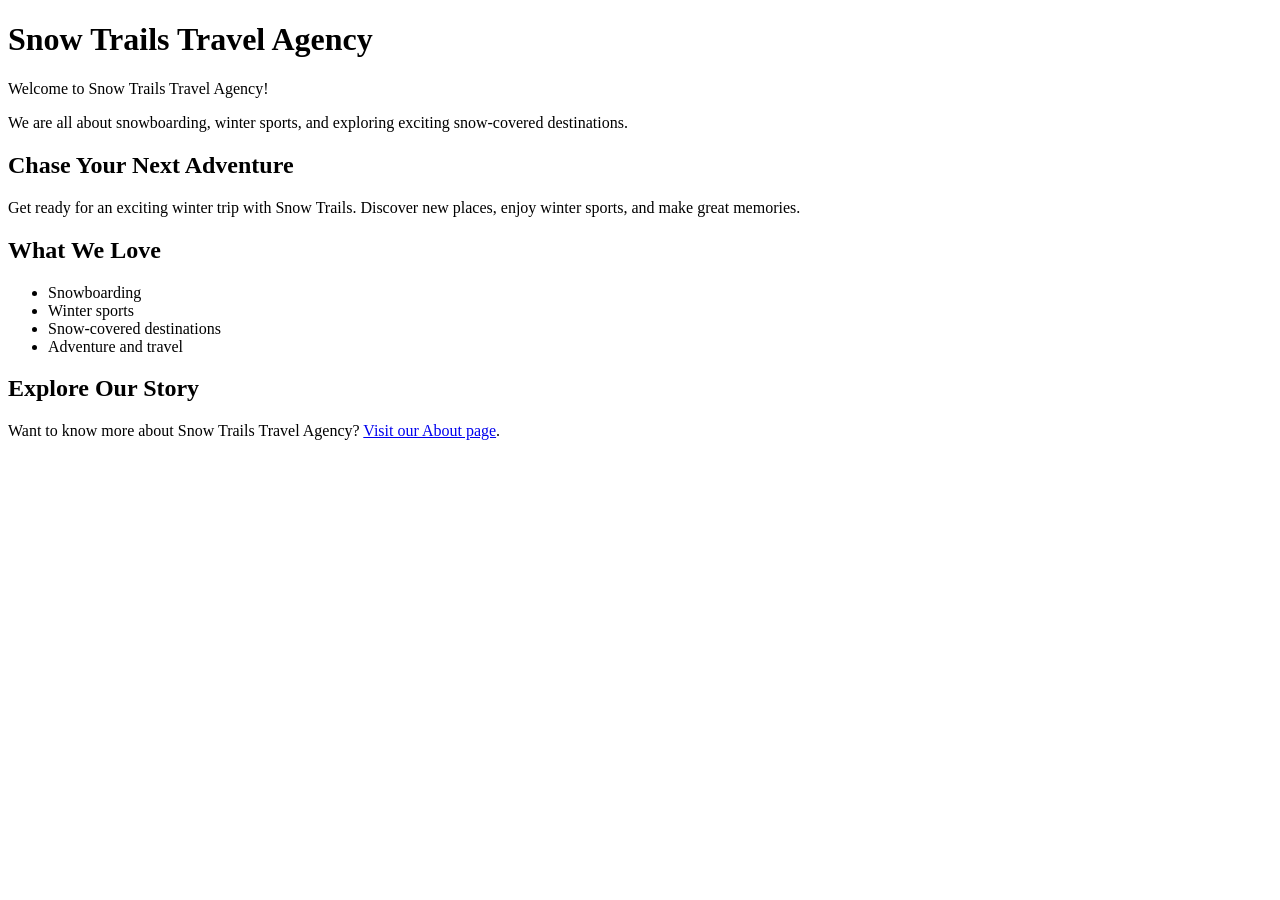
==== index.html @ 4f1bb87a "added home page and about page" ====
<!DOCTYPE html>
<html lang="en">
<head>
    <meta charset="UTF-8">
    <meta name="viewport" content="width=device-width, initial-scale=1.0">
    <title>Snow Trails Travel Agency</title>
</head>
<body>

    <h1>Snow Trails Travel Agency</h1>

    <p>Welcome to Snow Trails Travel Agency!</p>

    <p>
        We are all about snowboarding, winter sports, and exploring
        exciting snow-covered destinations.
    </p>

    <h2>Chase Your Next Adventure</h2>

    <p>
        Get ready for an exciting winter trip with Snow Trails.
        Discover new places, enjoy winter sports, and make great memories.
    </p>

    <h2>What We Love</h2>

    <ul>
        <li>Snowboarding</li>
        <li>Winter sports</li>
        <li>Snow-covered destinations</li>
        <li>Adventure and travel</li>
    </ul>

    <h2>Explore Our Story</h2>

    <p>
        Want to know more about Snow Trails Travel Agency?
        <a href="about.html">Visit our About page</a>.
    </p>

</body>
</html>
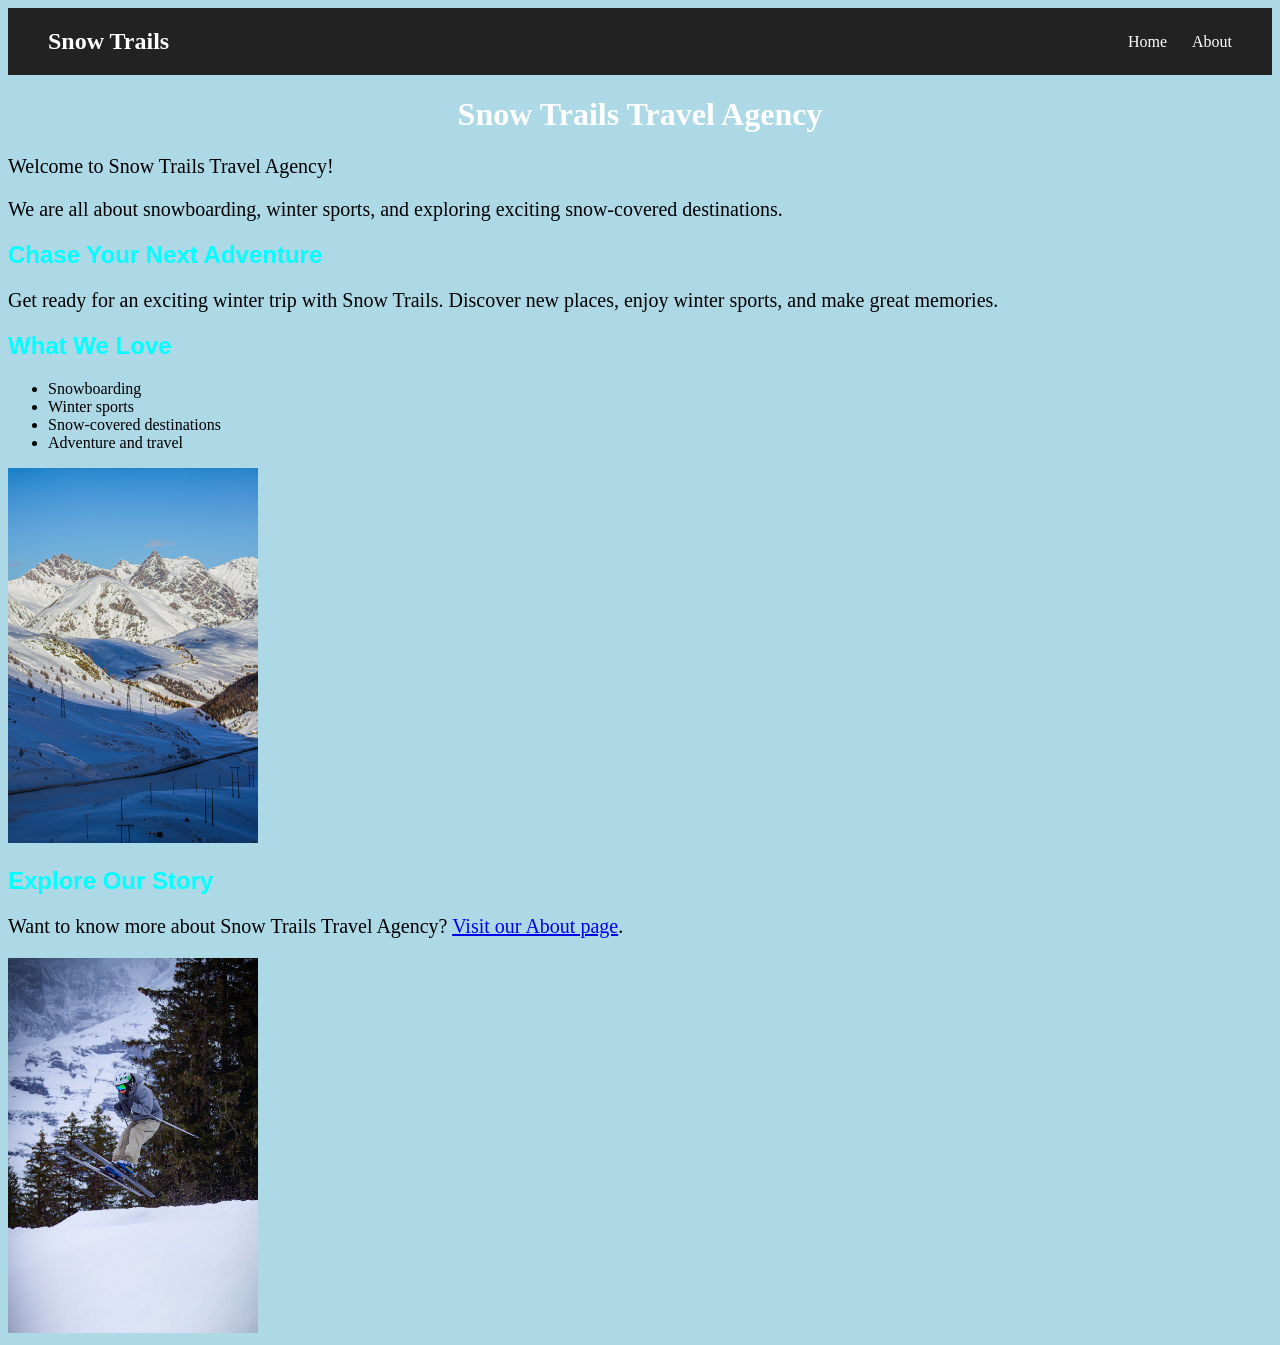
==== commit 4e5d914b: "added css style" ====
--- a/index.html
+++ b/index.html
@@ -6,6 +6,16 @@
     <title>Snow Trails Travel Agency</title>
 </head>
 <body>
+    <nav>
+  <div class="logo">Snow Trails</div>
+
+  <div class="links">
+    <a href="index.html">Home</a>
+    <a href="about.html">About</a>
+  </div>
+</nav>
+
+    <link rel="stylesheet" href="style.css">
 
     <h1>Snow Trails Travel Agency</h1>
 
@@ -32,6 +42,8 @@
         <li>Adventure and travel</li>
     </ul>
 
+    <img src="pexels-fede-arna-6239970.jpg" width="250"
+    </p>
     <h2>Explore Our Story</h2>
 
     <p>
@@ -39,5 +51,6 @@
         <a href="about.html">Visit our About page</a>.
     </p>
 
+    <img src="pexels-sajad-20375491.jpg" width ="250"
 </body>
 </html>
--- a/style.css
+++ b/style.css
@@ -0,0 +1,46 @@
+body {
+  background-color: lightblue;
+
+}
+
+h1 {
+  color: white;
+  text-align: center;
+}
+
+p {
+  font-family: verdana;
+  font-size: 20px;
+}
+
+h2 {
+  font-family: arial;
+  color: cyan;
+}
+nav {
+  display: flex;
+  justify-content: space-between;
+  align-items: center;
+  padding: 20px 40px;
+  background: #222;
+}
+
+.logo {
+  color: white;
+  font-size: 24px;
+  font-weight: bold;
+}
+
+.links {
+  display: flex;
+  gap: 25px;
+}
+
+.links a {
+  color: white;
+  text-decoration: none;
+}
+
+.links a:hover {
+  color: #aaa;
+}
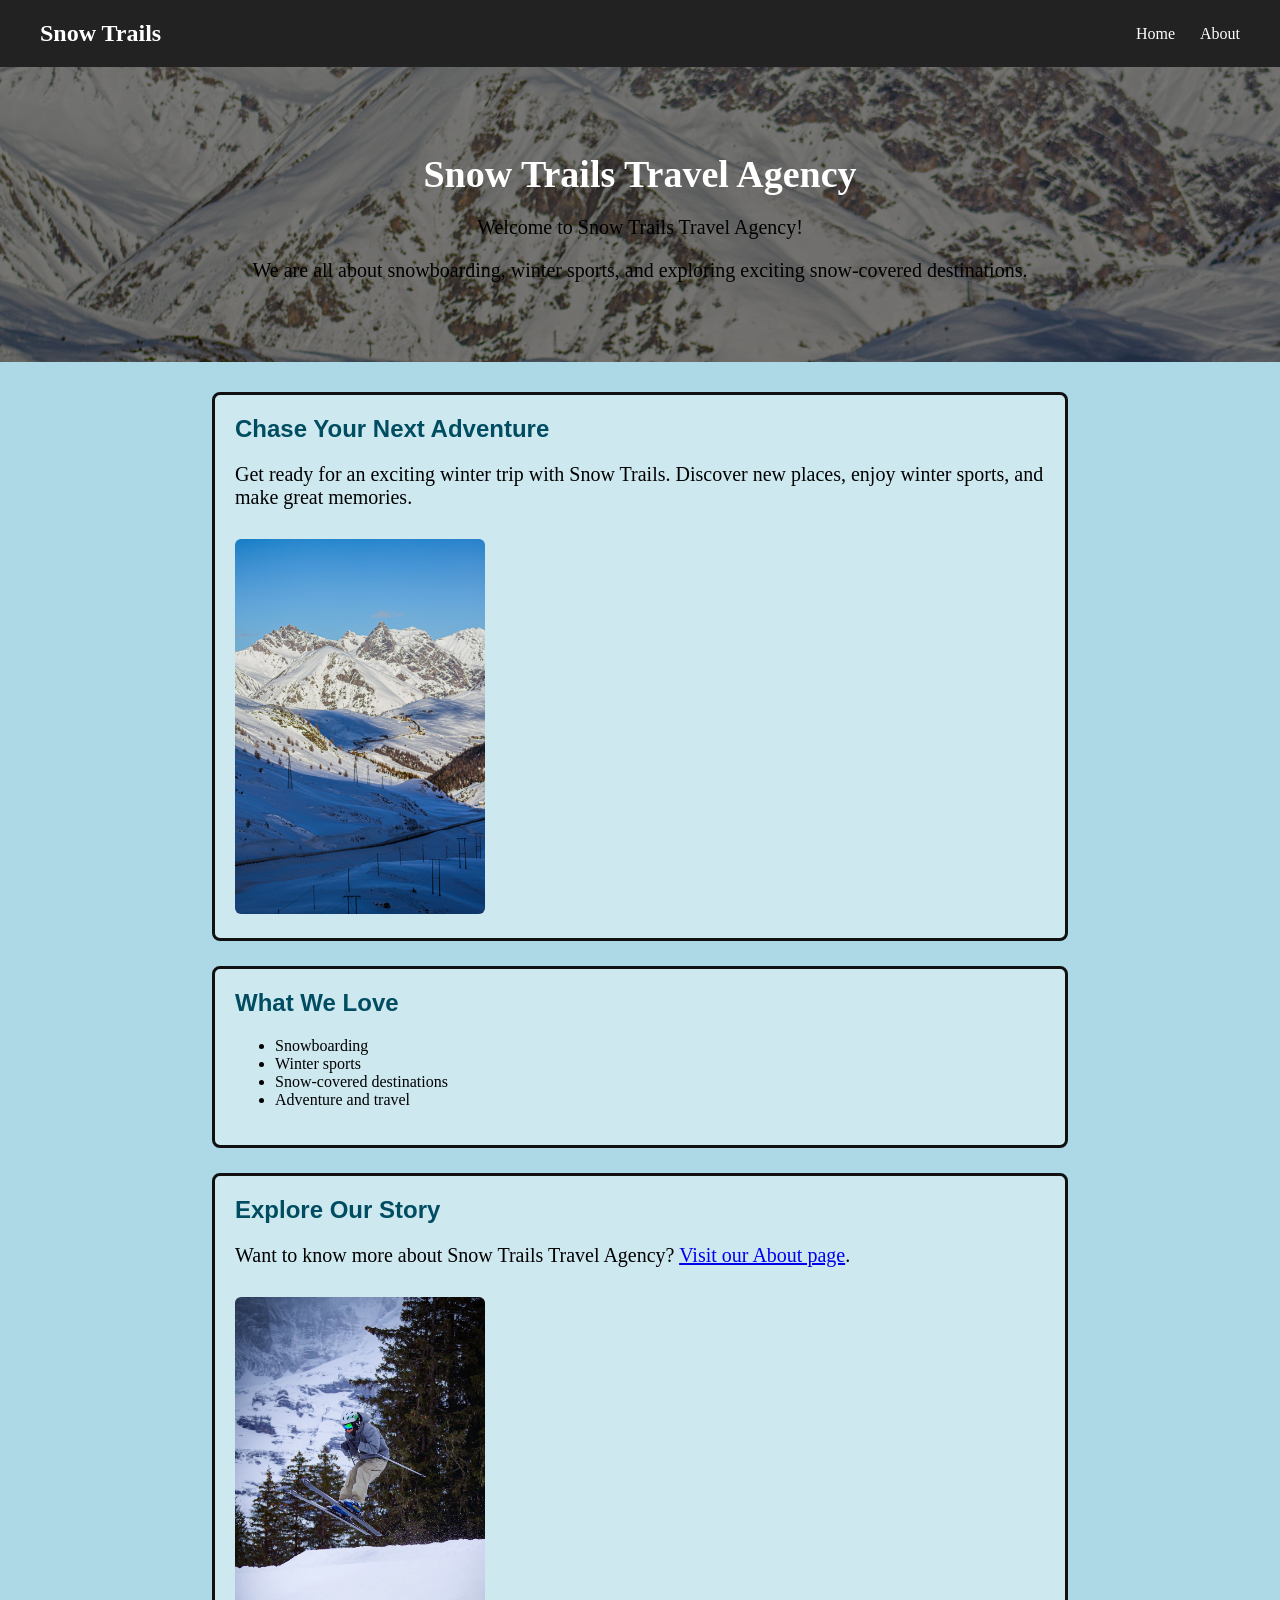
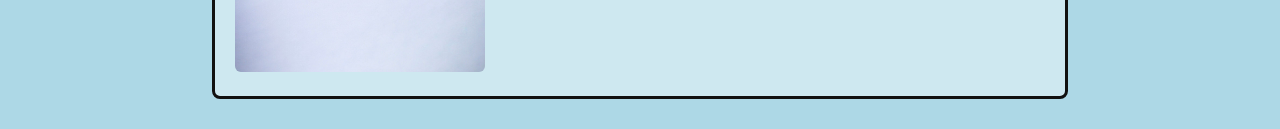
==== commit 50a86429: "lab 4 update use css box model, add background image and use css selectors" ====
--- a/index.html
+++ b/index.html
@@ -4,53 +4,58 @@
     <meta charset="UTF-8">
     <meta name="viewport" content="width=device-width, initial-scale=1.0">
     <title>Snow Trails Travel Agency</title>
+    <link rel="stylesheet" href="style.css">
 </head>
 <body>
+
     <nav>
-  <div class="logo">Snow Trails</div>
+      <div class="logo">Snow Trails</div>
+      <div class="links">
+        <a href="index.html">Home</a>
+        <a href="about.html">About</a>
+      </div>
+    </nav>
 
-  <div class="links">
-    <a href="index.html">Home</a>
-    <a href="about.html">About</a>
-  </div>
-</nav>
+    <!-- Task 3: Hero section using CSS background image -->
+    <header class="hero-banner">
+        <h1 id="hero-heading">Snow Trails Travel Agency</h1>
+        <p>Welcome to Snow Trails Travel Agency!</p>
+        <p>
+            We are all about snowboarding, winter sports, and exploring
+            exciting snow-covered destinations.
+        </p>
+    </header>
 
-    <link rel="stylesheet" href="style.css">
+    <main class="container">
+        <!-- Task 2: Styled with Box Model -->
+        <section class="card">
+            <h2>Chase Your Next Adventure</h2>
+            <p>
+                Get ready for an exciting winter trip with Snow Trails.
+                Discover new places, enjoy winter sports, and make great memories.
+            </p>
+            <img src="pexels-fede-arna-6239970.jpg" width="250" alt="Winter Sports">
+        </section>
 
-    <h1>Snow Trails Travel Agency</h1>
+        <section class="card">
+            <h2>What We Love</h2>
+            <ul>
+                <li>Snowboarding</li>
+                <li>Winter sports</li>
+                <li>Snow-covered destinations</li>
+                <li>Adventure and travel</li>
+            </ul>
+        </section>
 
-    <p>Welcome to Snow Trails Travel Agency!</p>
+        <section class="card">
+            <h2>Explore Our Story</h2>
+            <p>
+                Want to know more about Snow Trails Travel Agency?
+                <a href="about.html">Visit our About page</a>.
+            </p>
+            <img src="pexels-sajad-20375491.jpg" width="250" alt="Snow Mountain">
+        </section>
+    </main>
 
-    <p>
-        We are all about snowboarding, winter sports, and exploring
-        exciting snow-covered destinations.
-    </p>
-
-    <h2>Chase Your Next Adventure</h2>
-
-    <p>
-        Get ready for an exciting winter trip with Snow Trails.
-        Discover new places, enjoy winter sports, and make great memories.
-    </p>
-
-    <h2>What We Love</h2>
-
-    <ul>
-        <li>Snowboarding</li>
-        <li>Winter sports</li>
-        <li>Snow-covered destinations</li>
-        <li>Adventure and travel</li>
-    </ul>
-
-    <img src="pexels-fede-arna-6239970.jpg" width="250"
-    </p>
-    <h2>Explore Our Story</h2>
-
-    <p>
-        Want to know more about Snow Trails Travel Agency?
-        <a href="about.html">Visit our About page</a>.
-    </p>
-
-    <img src="pexels-sajad-20375491.jpg" width ="250"
 </body>
-</html>
+</html>
--- a/style.css
+++ b/style.css
@@ -1,6 +1,8 @@
+/* Original Base Styles */
 body {
   background-color: lightblue;
-
+  margin: 0;
+  padding: 0;
 }
 
 h1 {
@@ -17,6 +19,8 @@
   font-family: arial;
   color: cyan;
 }
+
+/* Original Nav Styles */
 nav {
   display: flex;
   justify-content: space-between;
@@ -36,11 +40,57 @@
   gap: 25px;
 }
 
+/* Task 1: Pseudo-class selector */
 .links a {
   color: white;
   text-decoration: none;
+  font-family: verdana;
 }
 
 .links a:hover {
   color: #aaa;
+}
+
+/* Task 3: Background Image & Additional Background Properties */
+.hero-banner {
+  background-image: linear-gradient(rgba(0, 0, 0, 0.5), rgba(0, 0, 0, 0.5)), url('pexels-fede-arna-6239970.jpg');
+  background-size: cover;
+  background-repeat: no-repeat;
+  background-position: center;
+  background-attachment: fixed;
+  padding: 60px 20px;
+  text-align: center;
+}
+
+/* Task 1: ID Selector */
+#hero-heading {
+  font-size: 38px;
+  margin-bottom: 15px;
+}
+
+/* Page Content Wrapper */
+.container {
+  width: 85%;
+  max-width: 900px;
+  margin: 30px auto;
+}
+
+/* Task 2: CSS Box Model (width, height, padding, margin, border) */
+.card {
+  width: 90%;
+  padding: 20px;
+  margin: 25px auto;
+  border: 3px solid #111;
+  background-color: rgba(255, 255, 255, 0.4);
+  border-radius: 8px;
+}
+
+.card h2 {
+  color: #004d61; /* Darker cyan for readability on light background */
+  margin-top: 0;
+}
+
+.card img {
+  border-radius: 6px;
+  margin-top: 10px;
 }
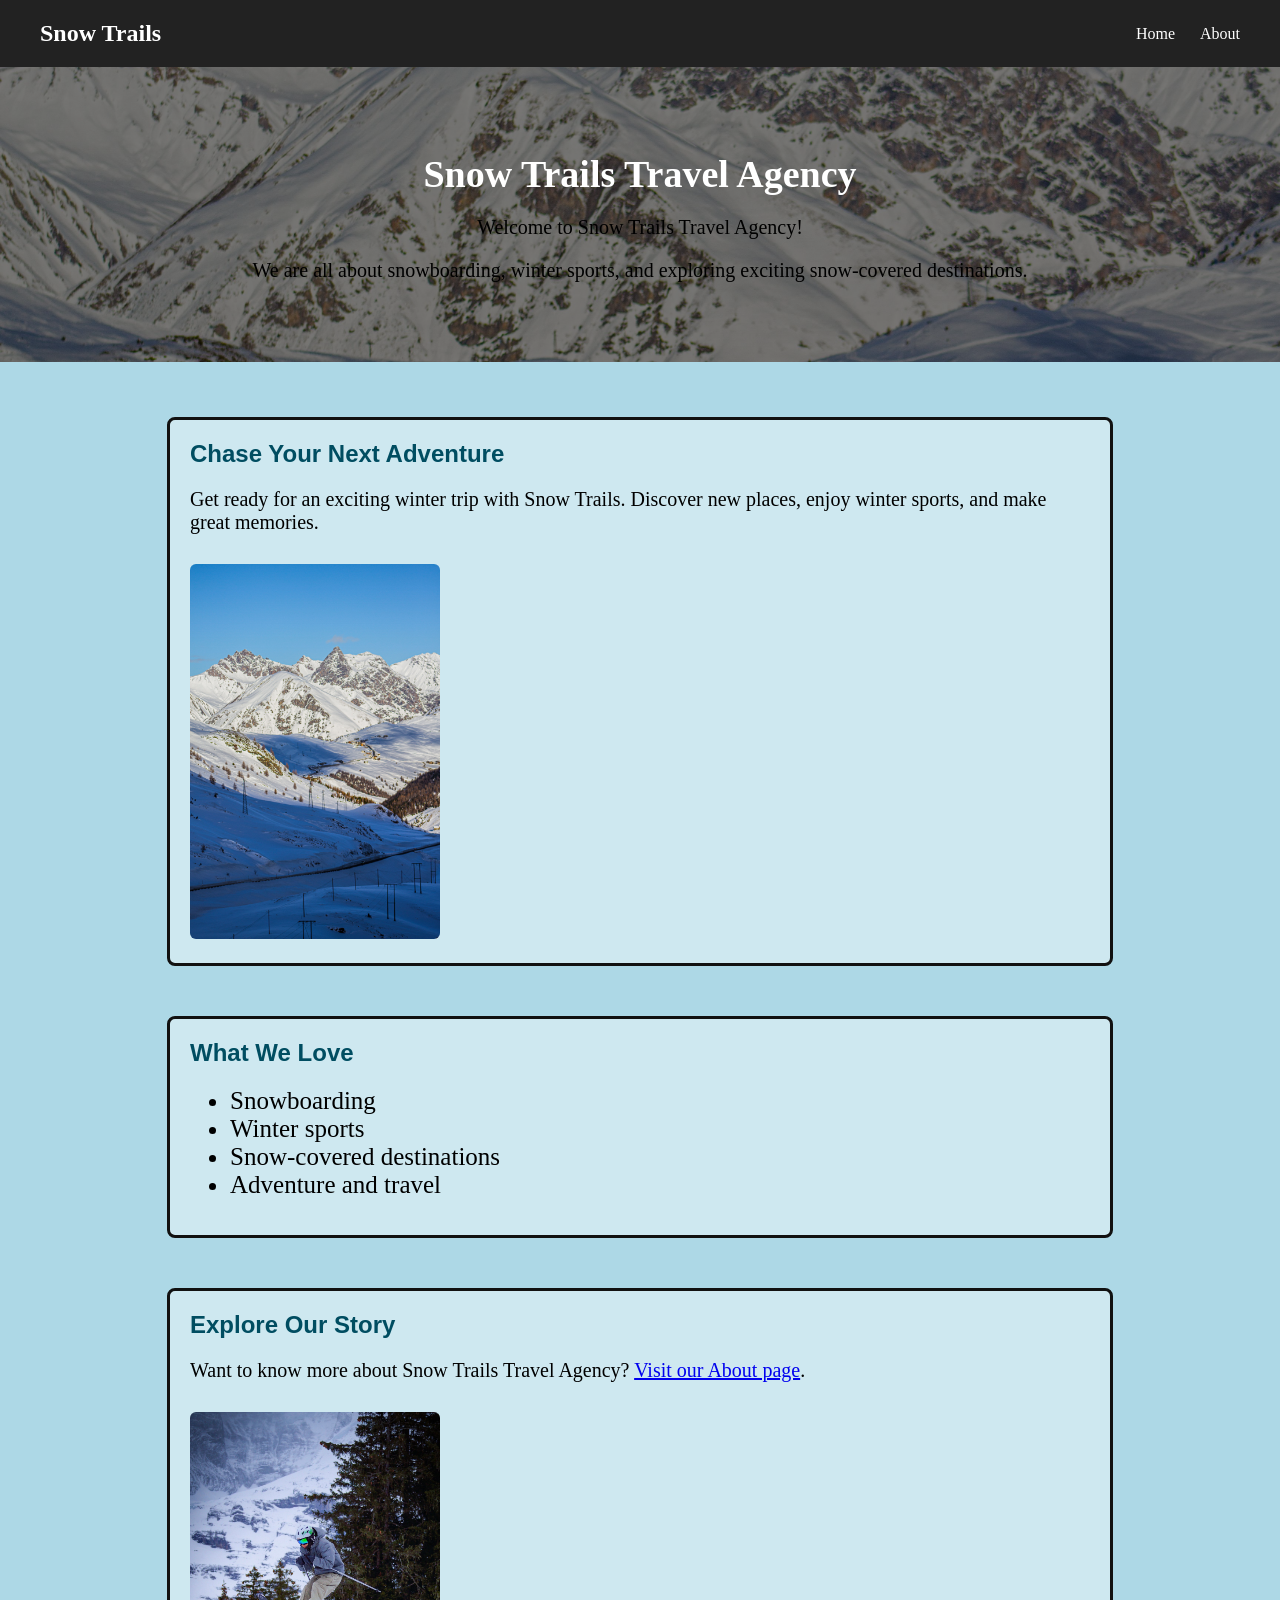
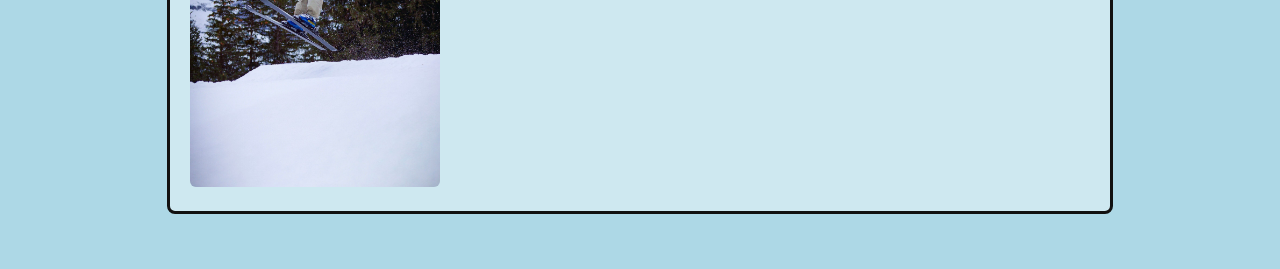
==== commit 48a40e72: "lab week 11 updates" ====
--- a/index.html
+++ b/index.html
@@ -10,14 +10,15 @@
 
     <nav>
       <div class="logo">Snow Trails</div>
+      <!-- NOTE (Change 1 Hover/Transition): -->
       <div class="links">
         <a href="index.html">Home</a>
         <a href="about.html">About</a>
       </div>
     </nav>
 
-    <!-- Task 3: Hero section using CSS background image -->
     <header class="hero-banner">
+        <!--(Change 2) #hero-heading now uses the fadeIn animation on page load -->
         <h1 id="hero-heading">Snow Trails Travel Agency</h1>
         <p>Welcome to Snow Trails Travel Agency!</p>
         <p>
@@ -26,6 +27,7 @@
         </p>
     </header>
 
+    <!--(Change 3 - Lab 11 Flexbox & Responsive): .container now uses Flexbox and adapts to mobile, tablet, and desktop screens -->
     <main class="container">
         <!-- Task 2: Styled with Box Model -->
         <section class="card">
--- a/style.css
+++ b/style.css
@@ -20,7 +20,6 @@
   color: cyan;
 }
 
-/* Original Nav Styles */
 nav {
   display: flex;
   justify-content: space-between;
@@ -40,18 +39,19 @@
   gap: 25px;
 }
 
-/* Task 1: Pseudo-class selector */
+
 .links a {
   color: white;
   text-decoration: none;
   font-family: verdana;
+  /* NOTE (Change 1 - Lab 11 Transition): Added smooth color transition for the link hover effect */
+  transition: color 0.3s ease;
 }
 
 .links a:hover {
   color: #aaa;
 }
 
-/* Task 3: Background Image & Additional Background Properties */
 .hero-banner {
   background-image: linear-gradient(rgba(0, 0, 0, 0.5), rgba(0, 0, 0, 0.5)), url('pexels-fede-arna-6239970.jpg');
   background-size: cover;
@@ -62,20 +62,32 @@
   text-align: center;
 }
 
-/* Task 1: ID Selector */
+/* NOTE (Change 2): Added a simple fade-in animation for the main heading */
+@keyframes fadeIn {
+  from { opacity: 0; }
+  to { opacity: 1; }
+}
+
 #hero-heading {
   font-size: 38px;
   margin-bottom: 15px;
+  animation: fadeIn 1.2s ease-in;
 }
 
-/* Page Content Wrapper */
+li {
+  font-size: 25px;
+}
+
 .container {
   width: 85%;
   max-width: 900px;
   margin: 30px auto;
+  /*Change 3 Added Flexbox to arrange the cards neatly */
+  display: flex;
+  flex-direction: column;
+  align-items: center;
 }
 
-/* Task 2: CSS Box Model (width, height, padding, margin, border) */
 .card {
   width: 90%;
   padding: 20px;
@@ -93,4 +105,32 @@
 .card img {
   border-radius: 6px;
   margin-top: 10px;
+  max-width: 100%;
+  height: auto;
+}
+
+/* change 4 Added media queries for Mobile (<600px), Tablet (600px-1024px), and Desktop (>1024px) */
+@media screen and (max-width: 599px) {
+  nav {
+    flex-direction: column;
+    gap: 10px;
+  }
+  p, li {
+    font-size: 16px;
+  }
+}
+
+@media screen and (min-width: 600px) and (max-width: 1024px) {
+  .container {
+    width: 92%;
+  }
+  p, li {
+    font-size: 18px;
+  }
+}
+
+@media screen and (min-width: 1025px) {
+  .container {
+    max-width: 1000px;
+  }
 }
